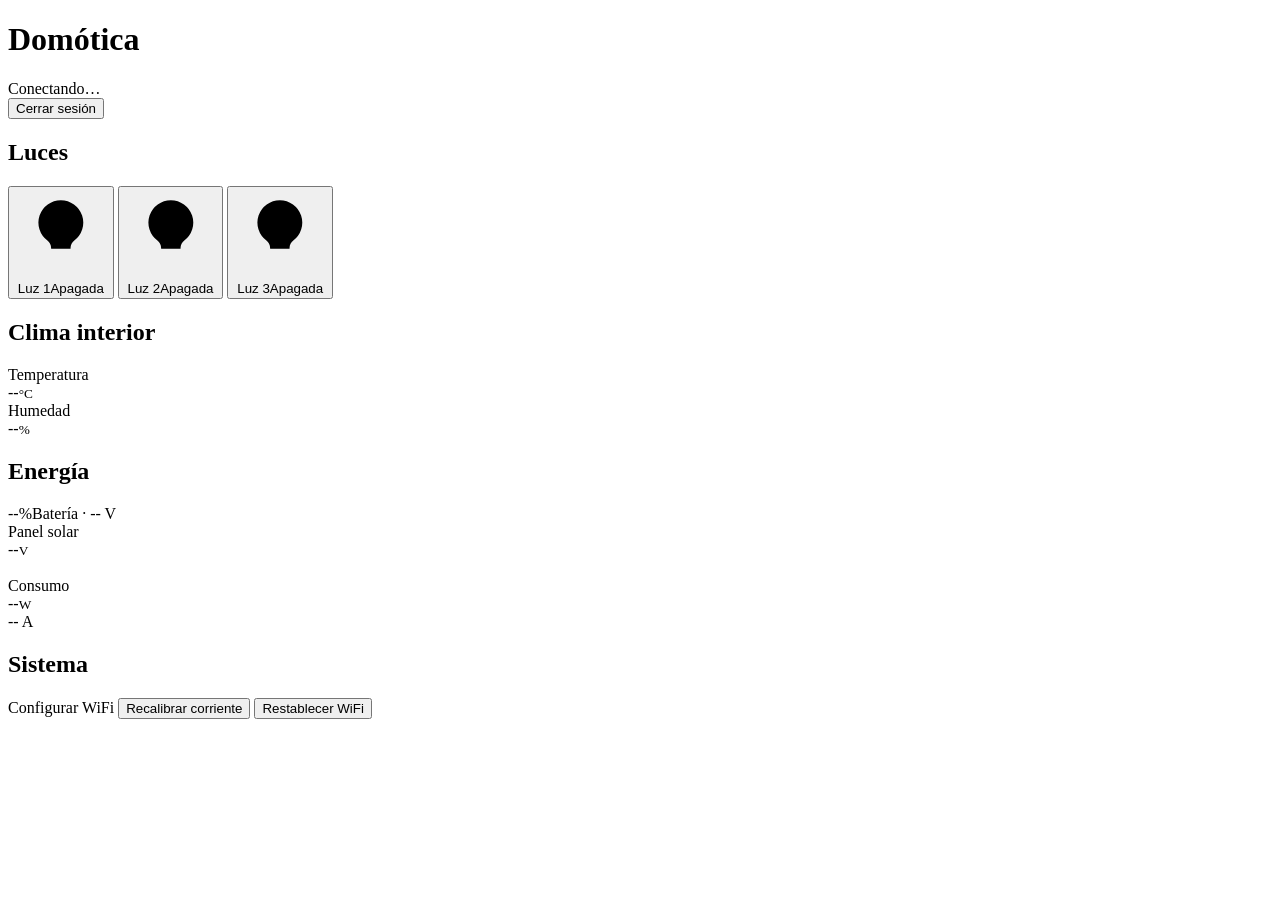
==== index.html @ d86992c8 "Add files via upload" ====
<!DOCTYPE html>
<html lang="es">
<head>
<meta charset="UTF-8">
<meta name="viewport" content="width=device-width, initial-scale=1">
<meta name="robots" content="noindex">
<title>Domótica</title>
<link rel="stylesheet" href="/static/app.css">
</head>
<body>
<div class="app">
  <header class="topbar">
    <div class="brand">
      <h1>Domótica</h1>
      <div class="conn"><span class="dot off" id="dot"></span><span id="connText">Conectando…</span></div>
    </div>
    <button class="btn-ghost" id="logout" type="button">Cerrar sesión</button>
  </header>

  <div class="banner" id="banner" role="status"></div>

  <div class="layout">
    <div class="col-main">
      <section class="card" aria-labelledby="hLuces">
        <h2 id="hLuces">Luces</h2>
        <div class="lights">
          <button class="light" id="luz1" type="button" role="switch" aria-checked="false" data-n="1">
            <svg viewBox="0 0 24 24" aria-hidden="true"><path d="M9 18h6M10 21h4M12 3a6 6 0 0 0-3.6 10.8c.6.5 1 1.2 1 2V16h5.2v-.2c0-.8.4-1.5 1-2A6 6 0 0 0 12 3z"/></svg>
            <span class="name">Luz 1</span><span class="state">Apagada</span>
          </button>
          <button class="light" id="luz2" type="button" role="switch" aria-checked="false" data-n="2">
            <svg viewBox="0 0 24 24" aria-hidden="true"><path d="M9 18h6M10 21h4M12 3a6 6 0 0 0-3.6 10.8c.6.5 1 1.2 1 2V16h5.2v-.2c0-.8.4-1.5 1-2A6 6 0 0 0 12 3z"/></svg>
            <span class="name">Luz 2</span><span class="state">Apagada</span>
          </button>
          <button class="light" id="luz3" type="button" role="switch" aria-checked="false" data-n="3">
            <svg viewBox="0 0 24 24" aria-hidden="true"><path d="M9 18h6M10 21h4M12 3a6 6 0 0 0-3.6 10.8c.6.5 1 1.2 1 2V16h5.2v-.2c0-.8.4-1.5 1-2A6 6 0 0 0 12 3z"/></svg>
            <span class="name">Luz 3</span><span class="state">Apagada</span>
          </button>
        </div>
      </section>

      <section class="card" aria-labelledby="hClima">
        <h2 id="hClima">Clima interior</h2>
        <div class="grid2">
          <div class="metric"><div class="label">Temperatura</div><div class="val num"><span id="temp">--</span><small>°C</small></div></div>
          <div class="metric"><div class="label">Humedad</div><div class="val num"><span id="hum">--</span><small>%</small></div></div>
        </div>
        <div class="alerts" id="dhtWarn"></div>
      </section>
    </div>

    <div class="col-side">
      <section class="card" aria-labelledby="hEnergia">
        <h2 id="hEnergia">Energía</h2>
        <div class="battery">
          <div class="row"><span class="pct num"><span id="bPct">--</span>%</span><span class="volts num">Batería · <span id="bV">--</span> V</span></div>
          <div class="bar" role="progressbar" aria-label="Carga de la batería" aria-valuemin="0" aria-valuemax="100" id="bar"><i id="barFill"></i></div>
        </div>
        <div class="grid2">
          <div class="metric"><div class="label">Panel solar</div><div class="val num"><span id="pV">--</span><small>V</small></div><div class="hint" id="pEstado">&nbsp;</div></div>
          <div class="metric"><div class="label">Consumo</div><div class="val num"><span id="cW">--</span><small>W</small></div><div class="hint"><span id="cA" class="num">--</span> A</div></div>
        </div>
        <div class="alerts" id="acsWarn"></div>
      </section>

      <section class="card" aria-labelledby="hSistema">
        <h2 id="hSistema">Sistema</h2>
        <div class="actions">
          <a class="btn-ghost" id="cfgLink" href="#" target="_blank" rel="noopener" style="text-decoration:none;color:inherit">Configurar WiFi</a>
          <button class="btn-ghost" id="calib" type="button">Recalibrar corriente</button>
          <button class="btn-ghost btn-danger" id="reset" type="button">Restablecer WiFi</button>
        </div>
      </section>
    </div>
  </div>

  <div class="footer num" id="footer">&nbsp;</div>
</div>

<dialog id="dlg">
  <h3 id="dlgTitle"></h3>
  <p id="dlgText"></p>
  <div class="row">
    <button class="btn-ghost" type="button" id="dlgNo">Cancelar</button>
    <button class="btn-solid" type="button" id="dlgYes">Continuar</button>
  </div>
</dialog>
<div class="toast" id="toast" role="status"></div>
<script src="/static/app.js"></script>
</body>
</html>
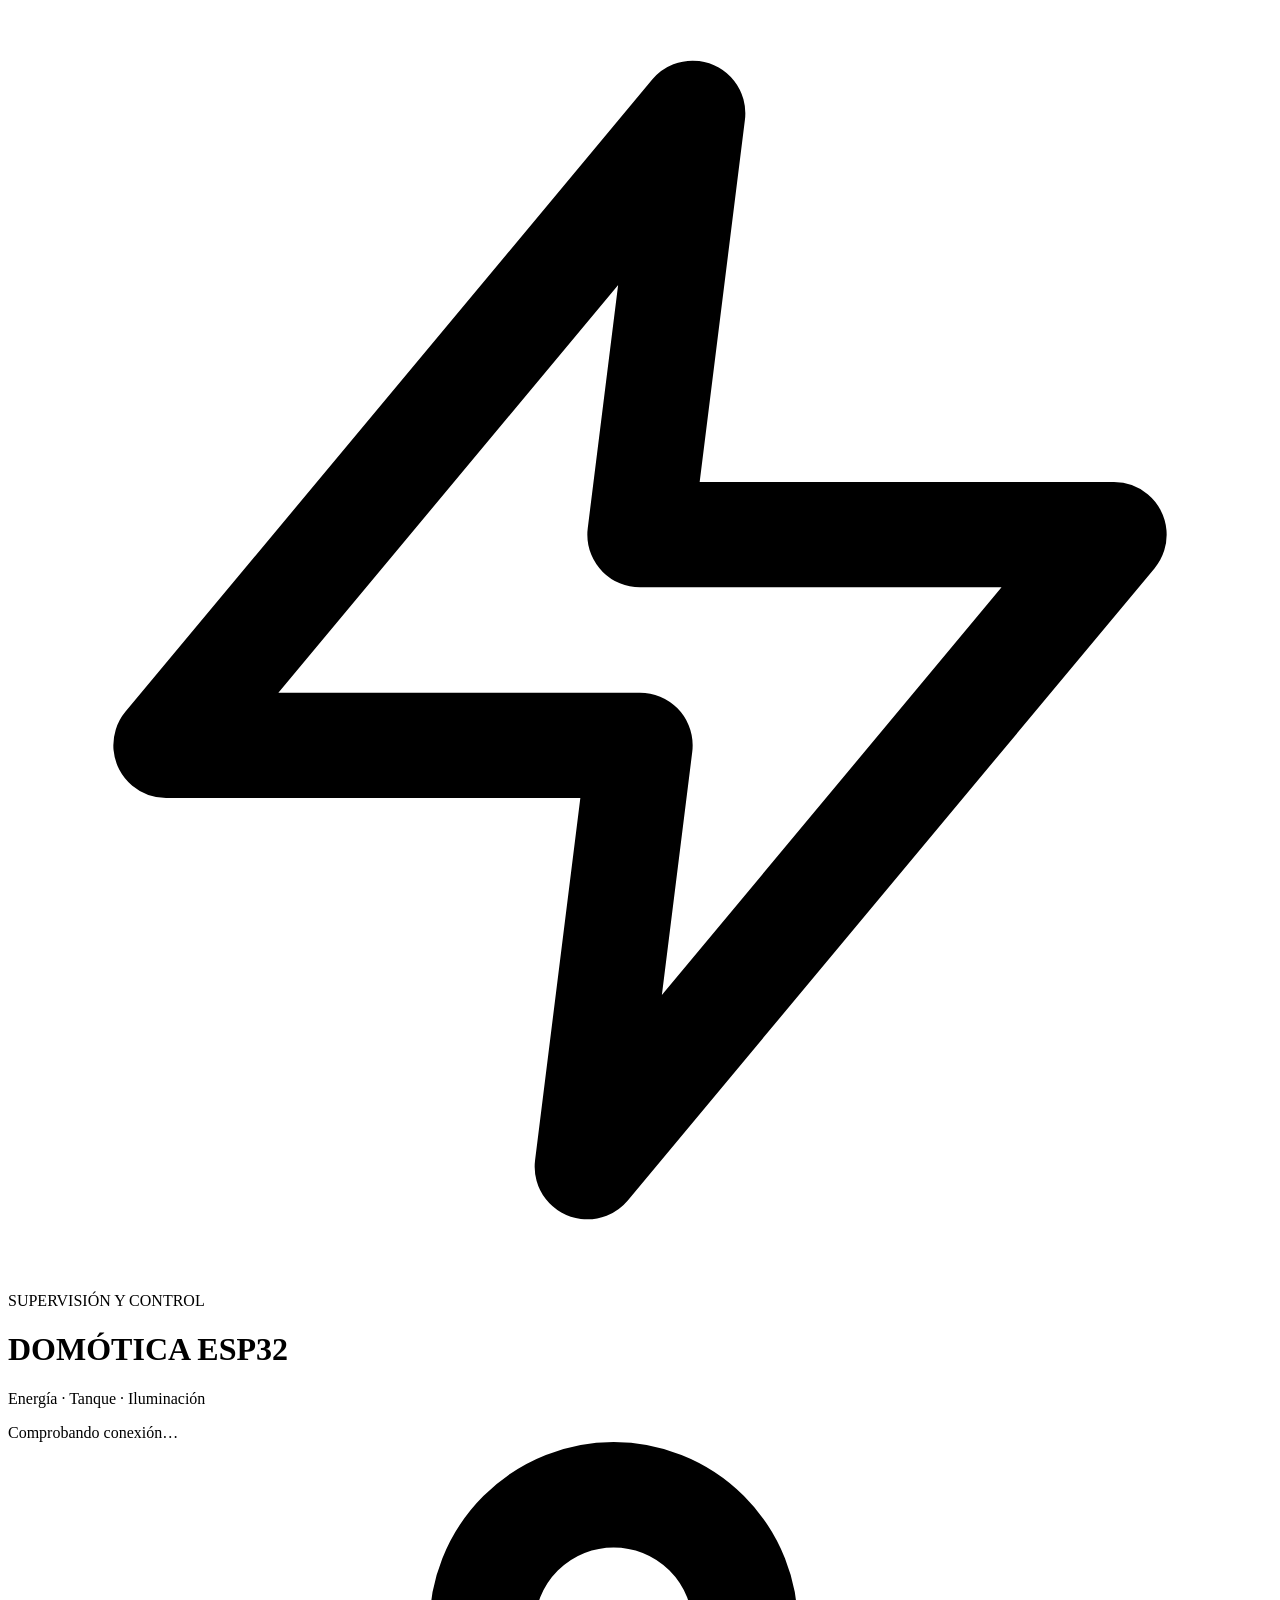
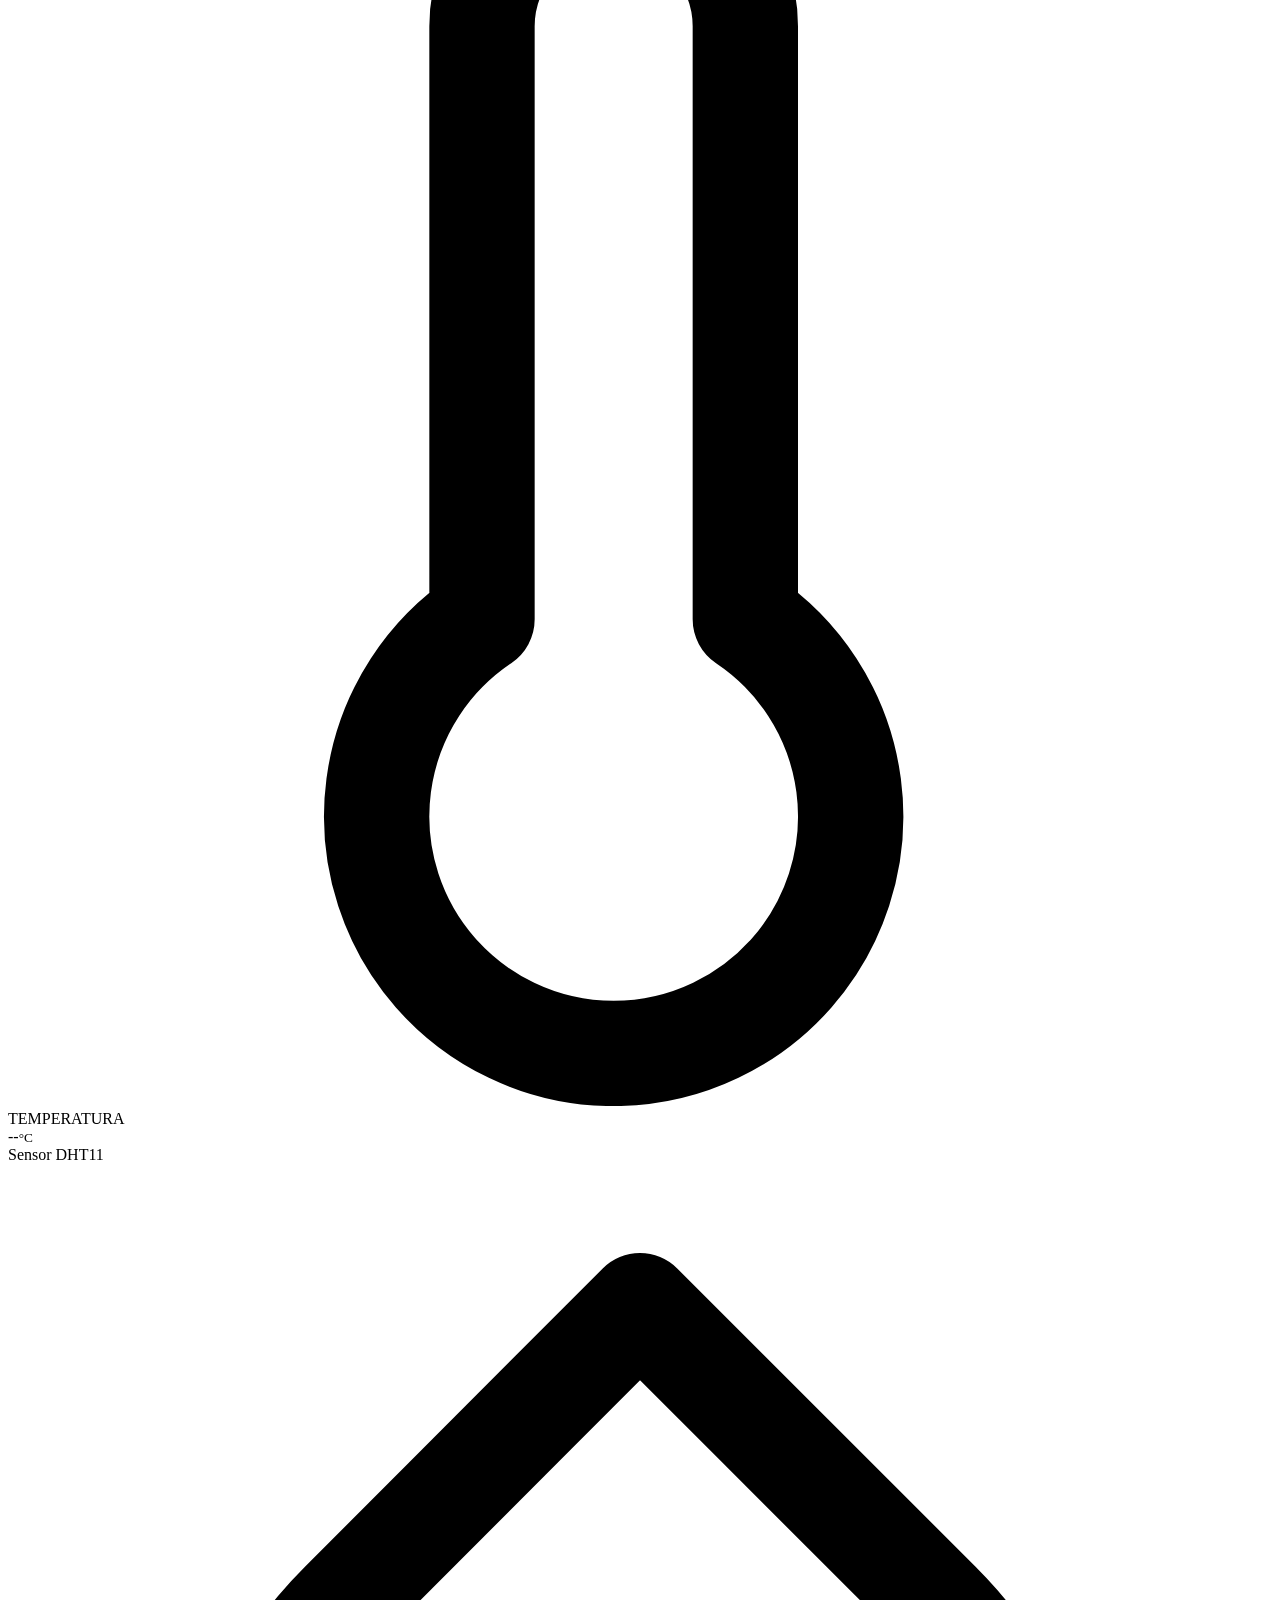
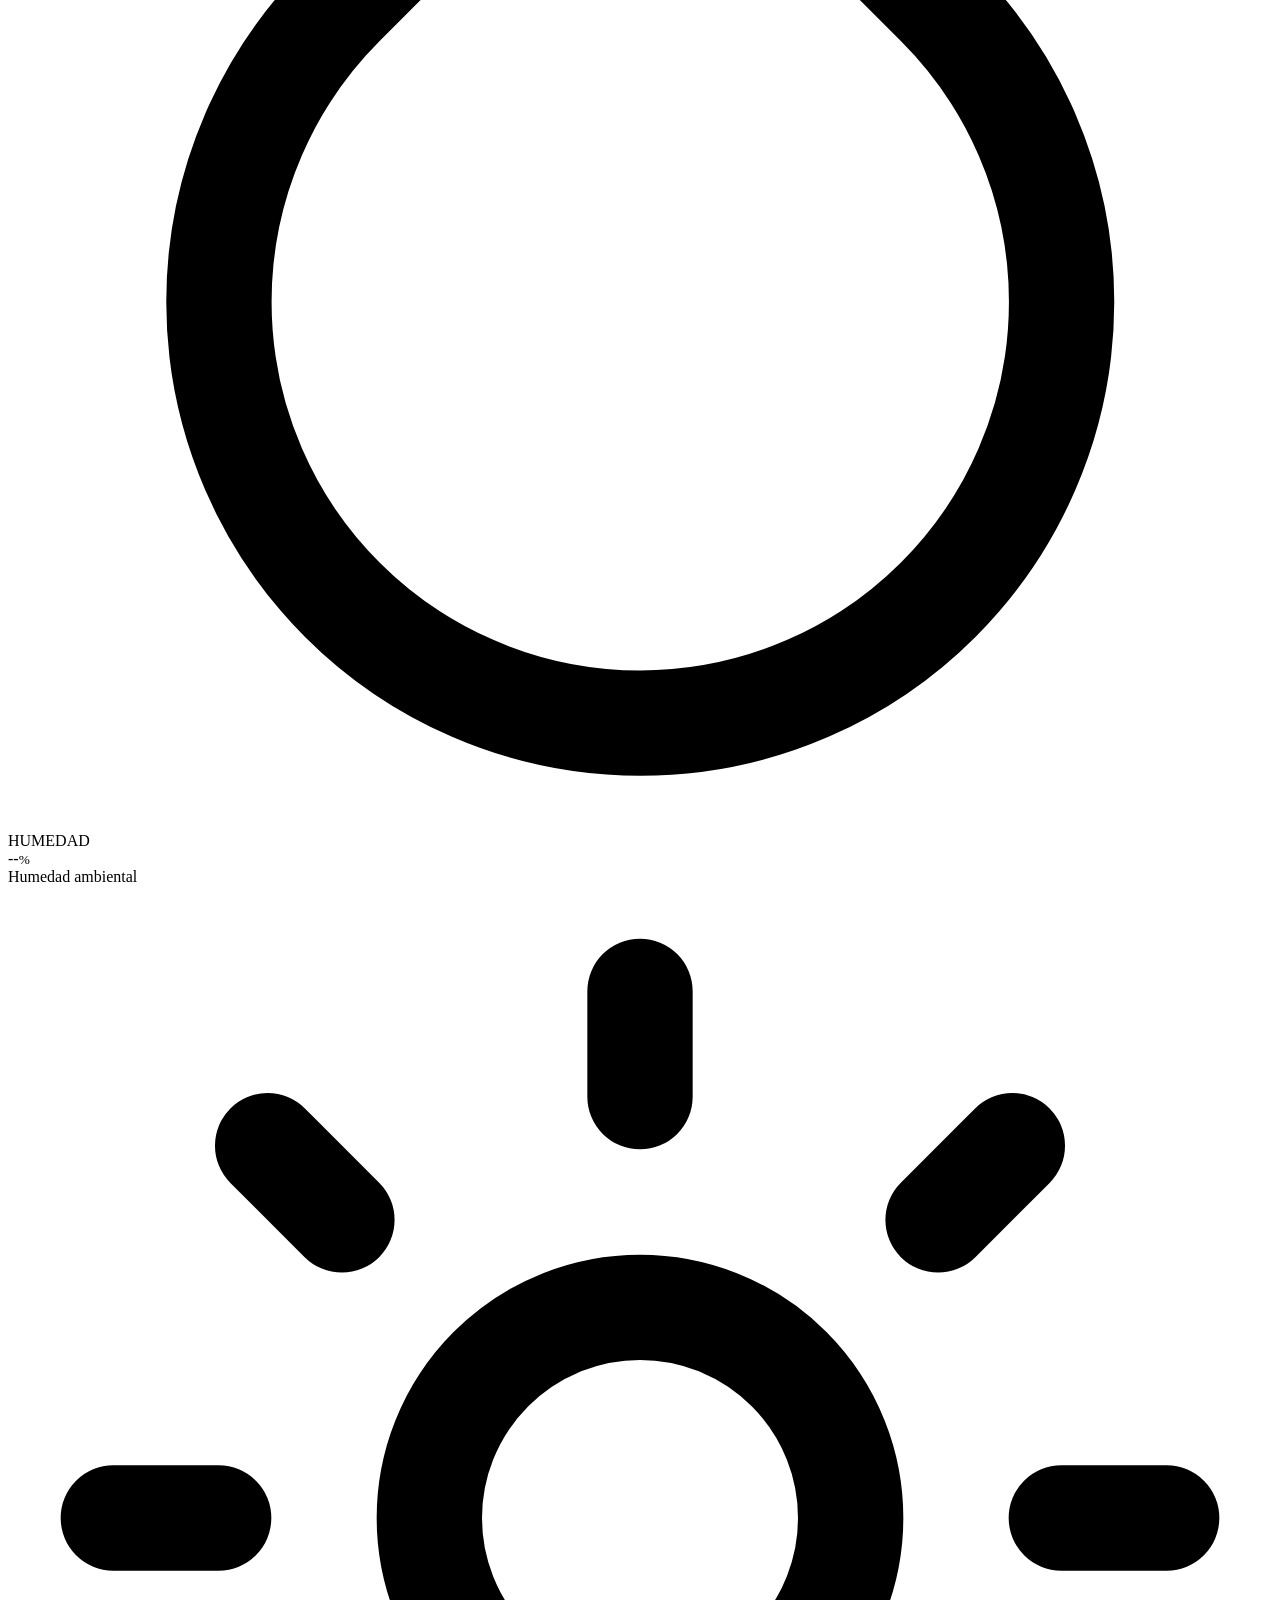
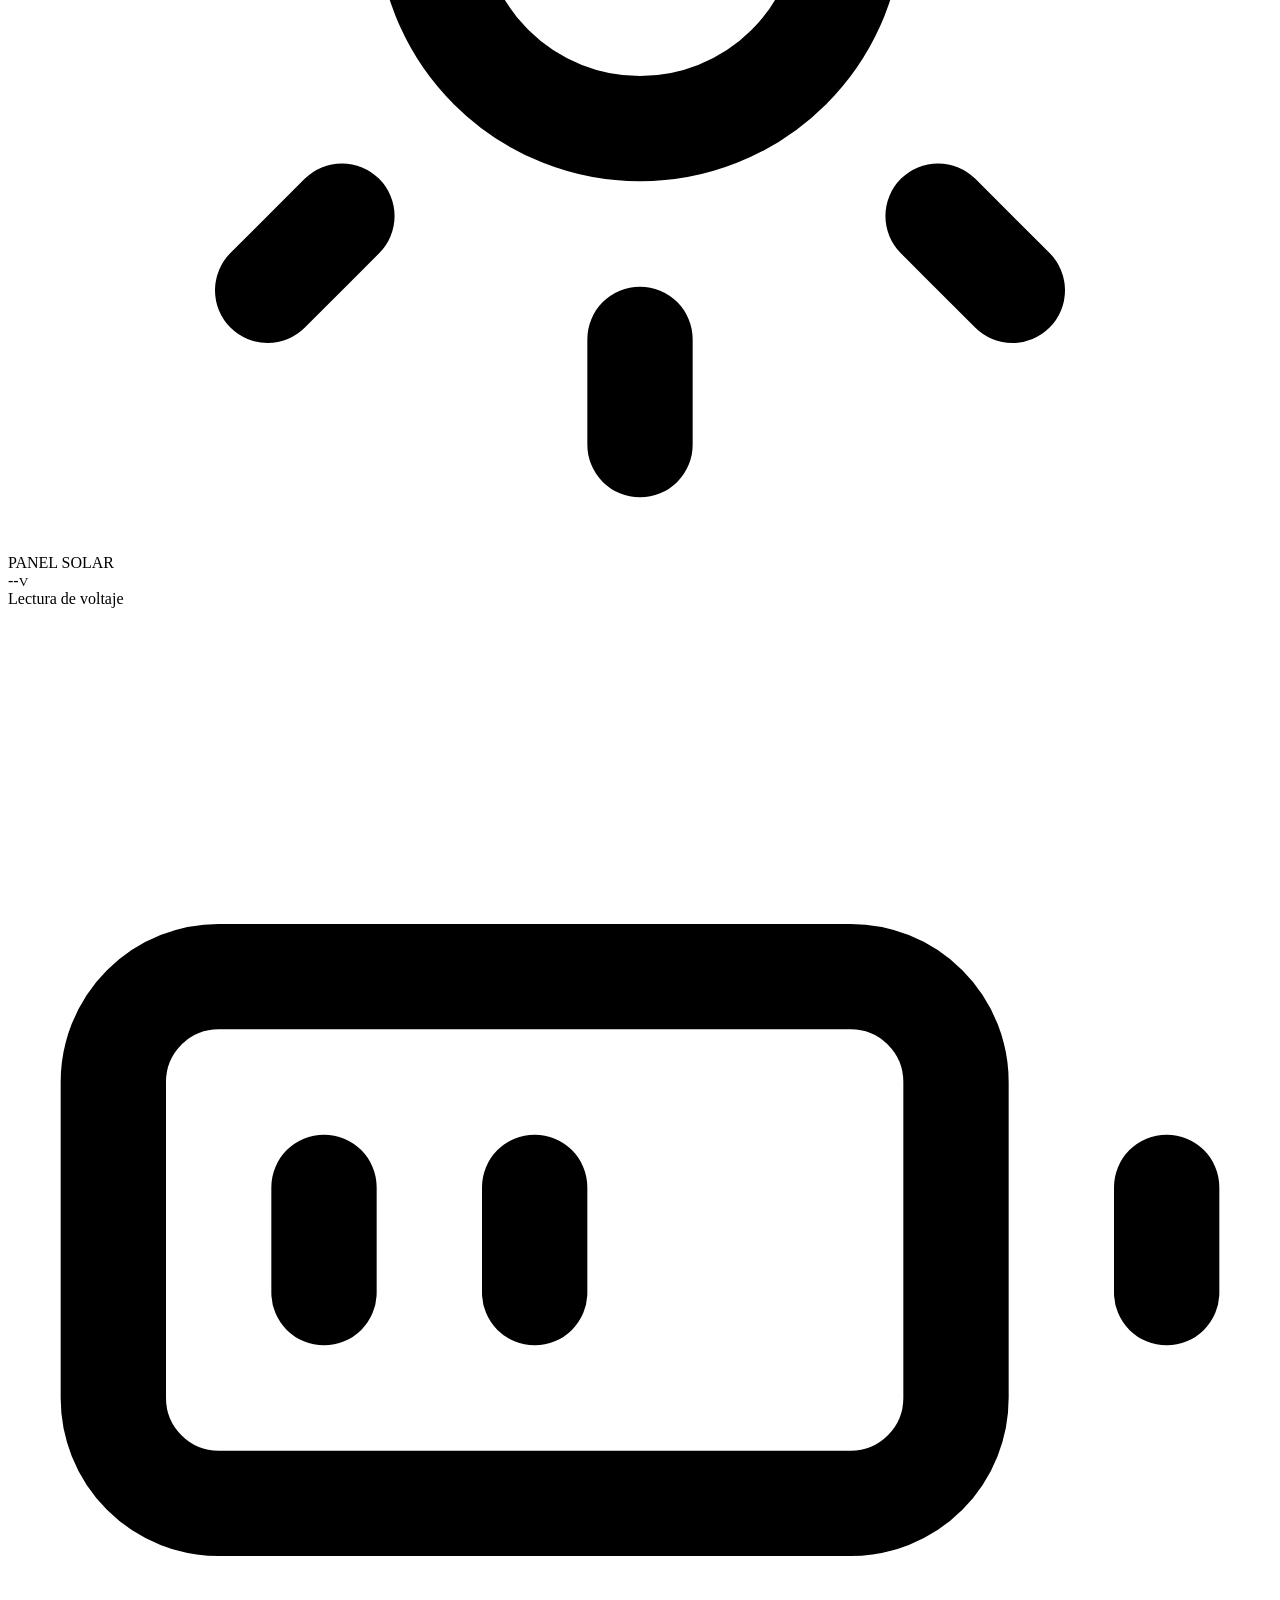
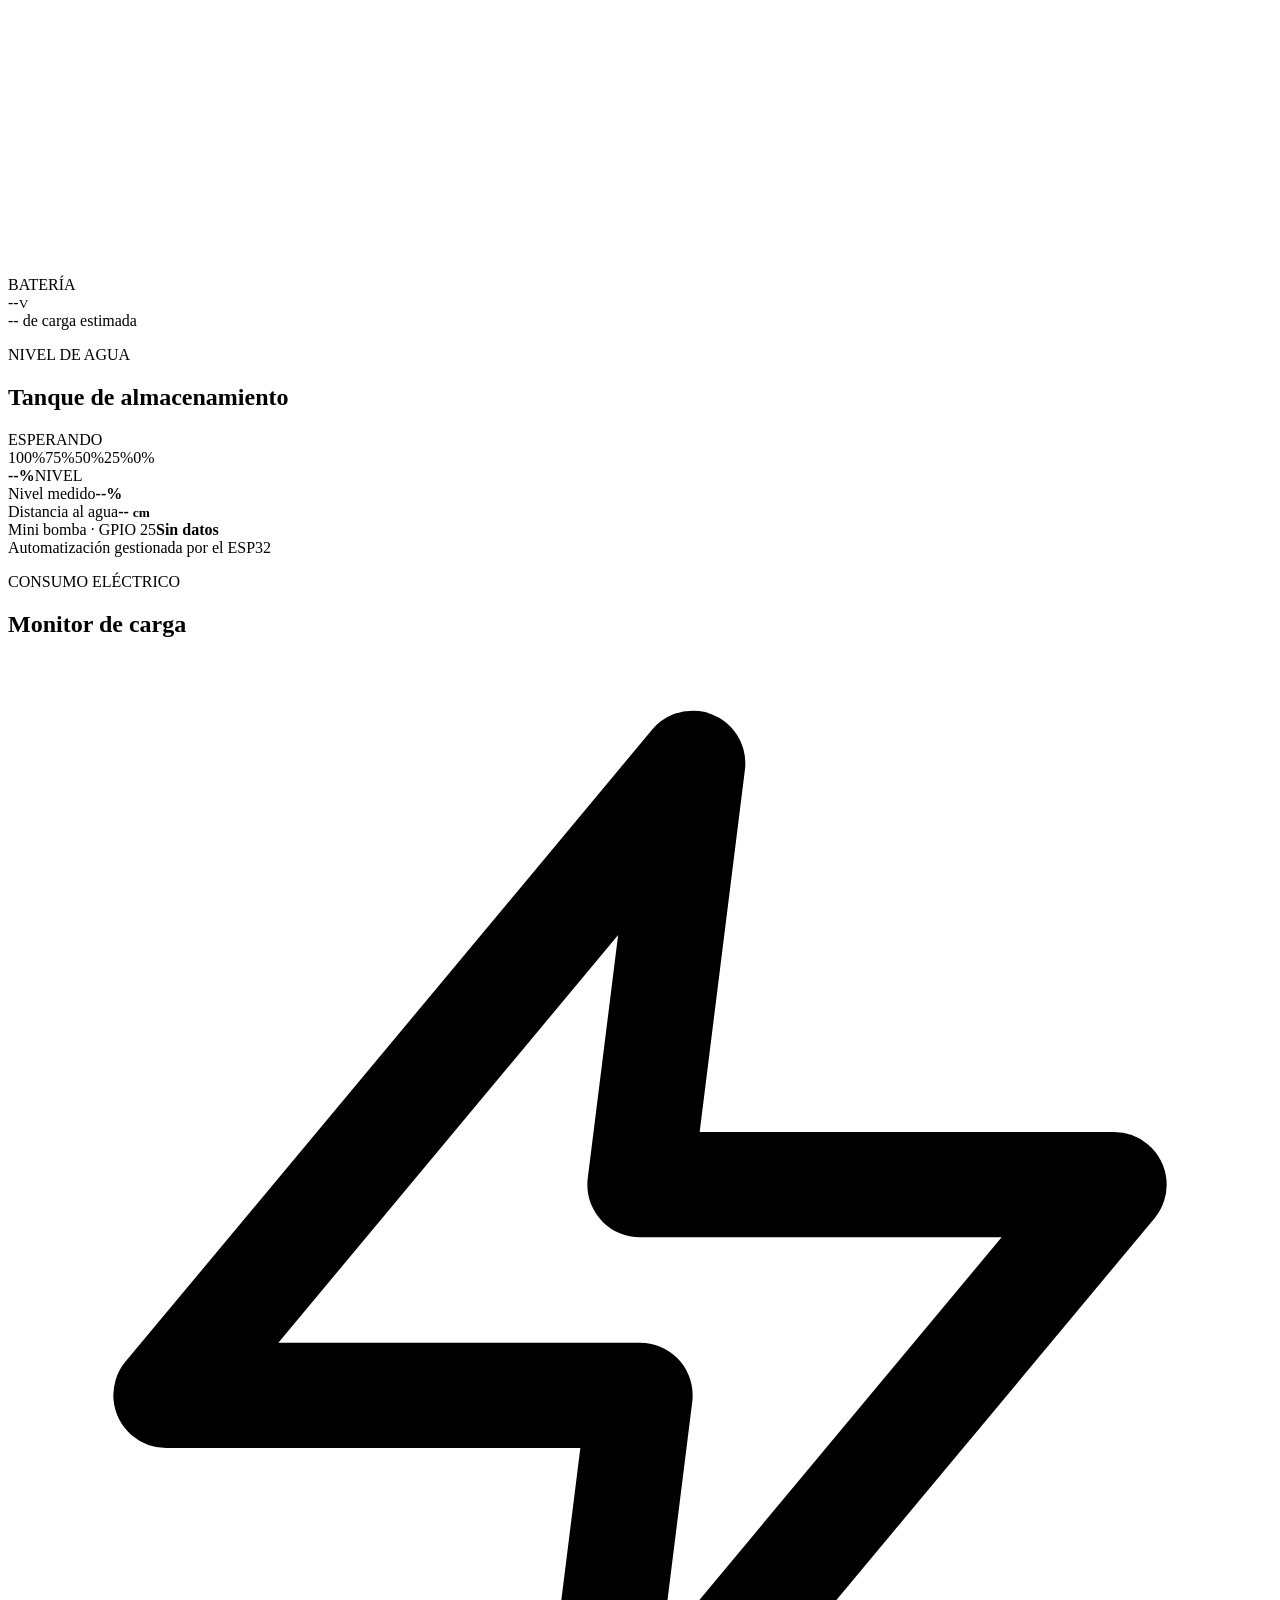
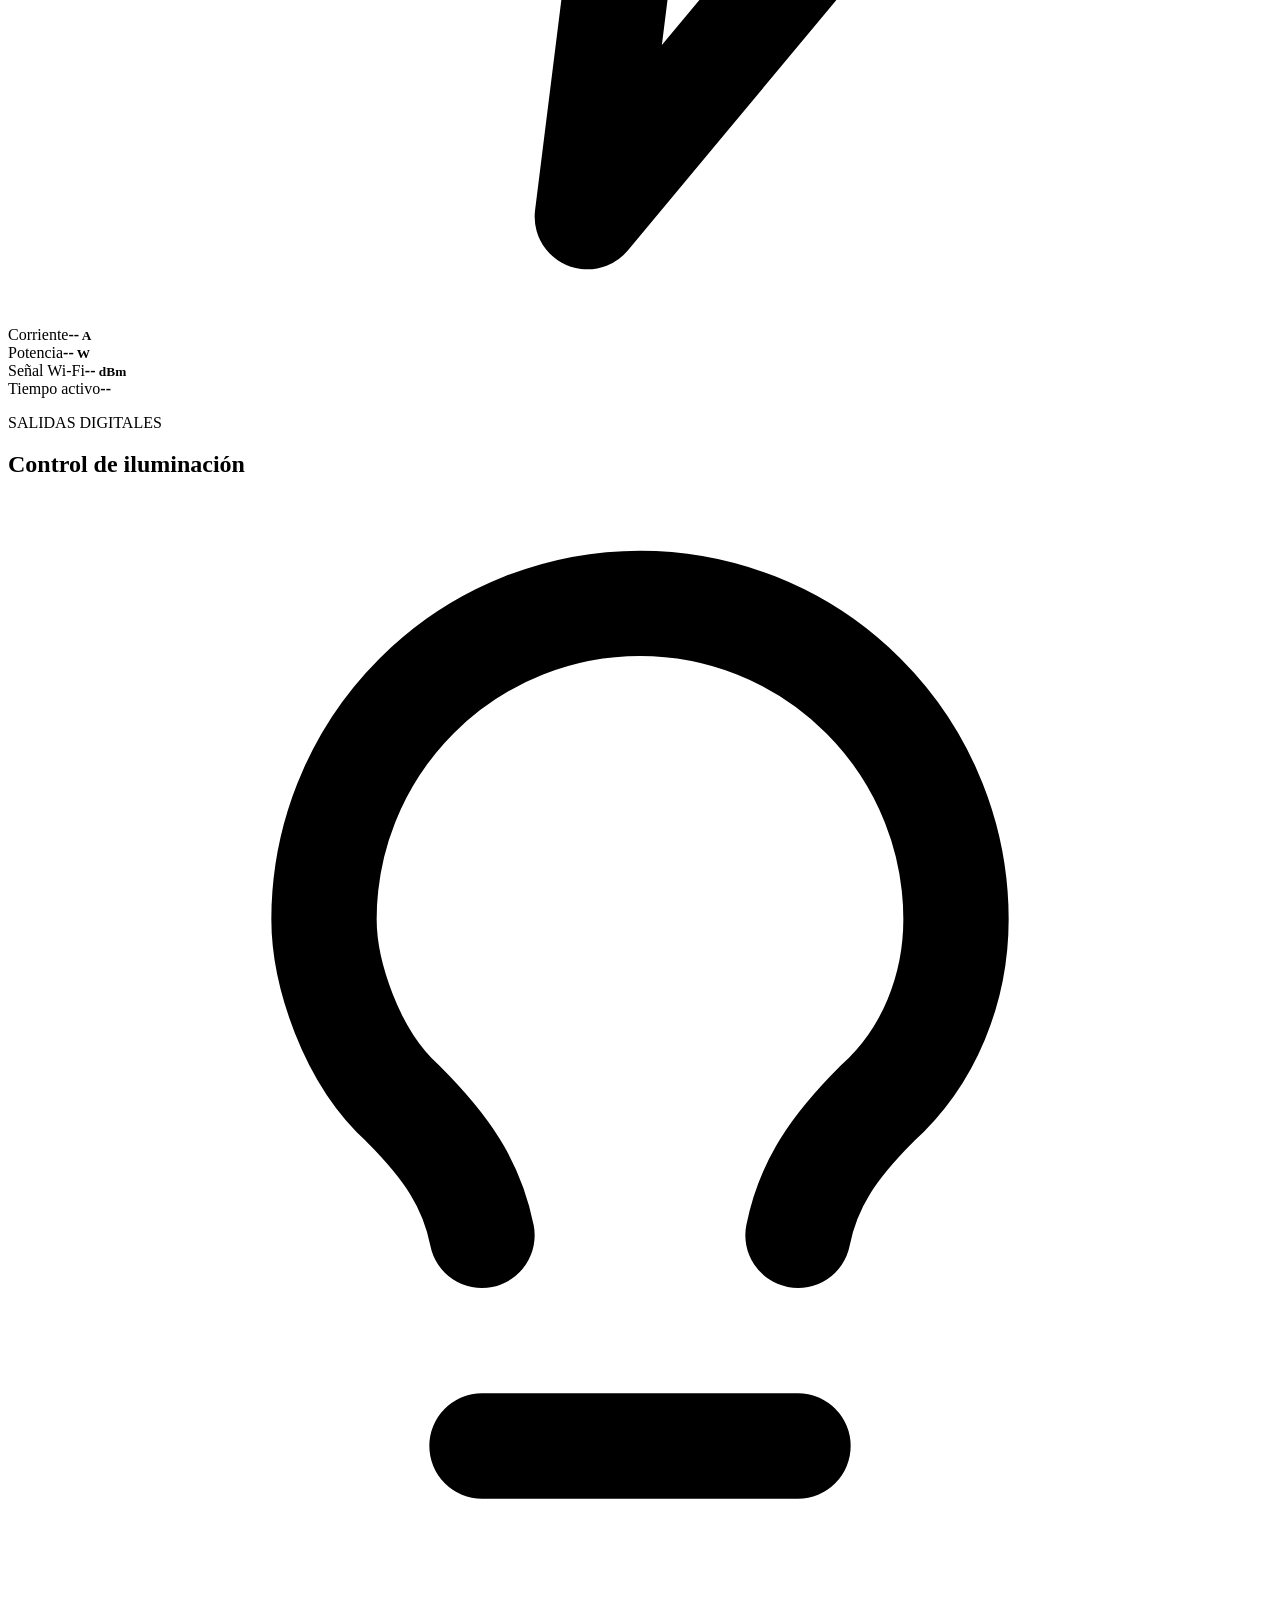
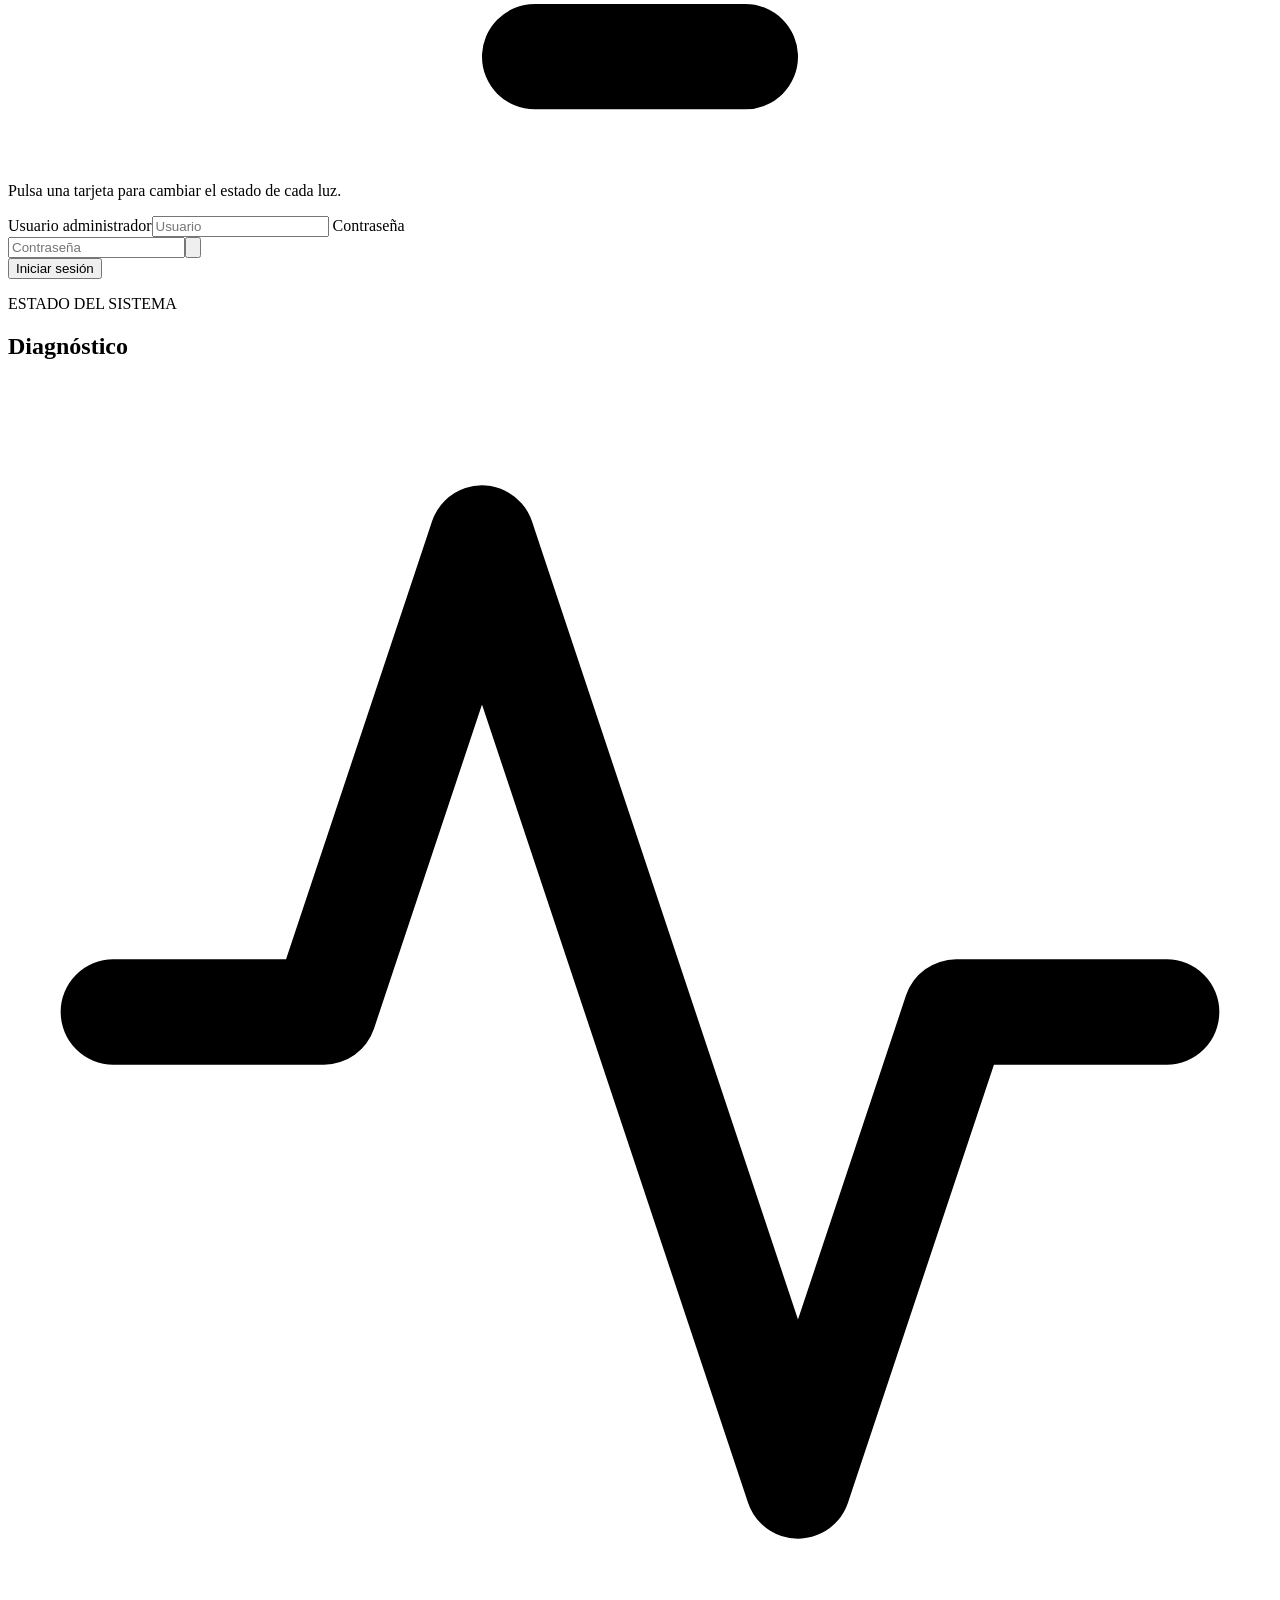
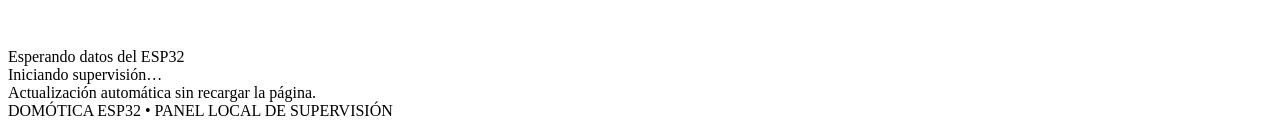
==== commit 4564c505: "Add files via upload" ====
--- a/index.html
+++ b/index.html
@@ -1,91 +1,75 @@
 <!DOCTYPE html>
 <html lang="es">
 <head>
-<meta charset="UTF-8">
-<meta name="viewport" content="width=device-width, initial-scale=1">
-<meta name="robots" content="noindex">
-<title>Domótica</title>
-<link rel="stylesheet" href="/static/app.css">
+  <meta charset="UTF-8">
+  <meta name="viewport" content="width=device-width, initial-scale=1">
+  <meta name="theme-color" content="#080d18">
+  <title>Domótica ESP32 · Panel de control</title>
+  <link rel="icon" href="data:image/svg+xml,%3Csvg xmlns='http://www.w3.org/2000/svg' viewBox='0 0 24 24' fill='%2338bdf8'%3E%3Cpath d='M13 2 3 14h9l-1 8 10-12h-9z'/%3E%3C/svg%3E">
+  <link rel="stylesheet" href="/css/styles.css">
+  <script src="/js/app.js" defer></script>
 </head>
 <body>
-<div class="app">
   <header class="topbar">
-    <div class="brand">
-      <h1>Domótica</h1>
-      <div class="conn"><span class="dot off" id="dot"></span><span id="connText">Conectando…</span></div>
-    </div>
-    <button class="btn-ghost" id="logout" type="button">Cerrar sesión</button>
+    <div class="brand-mark"><svg class="icon" viewBox="0 0 24 24" fill="none" stroke="currentColor" stroke-width="2" stroke-linecap="round" stroke-linejoin="round" aria-hidden="true" focusable="false"><path d="M13 2 3 14h9l-1 8 10-12h-9z"/></svg></div>
+    <div class="brand-text"><p class="eyebrow">SUPERVISIÓN Y CONTROL</p><h1>DOMÓTICA <span>ESP32</span></h1><p class="subtitle">Energía · Tanque · Iluminación</p></div>
+    <div class="top-status"><span class="status-dot" id="statusDot"></span><span id="connection" class="status offline">Comprobando conexión…</span></div>
   </header>
+  <main>
+    <section class="metrics-grid">
+      <article class="metric-card"><div class="metric-top"><span class="metric-icon temp-icon"><svg class="icon" viewBox="0 0 24 24" fill="none" stroke="currentColor" stroke-width="2" stroke-linecap="round" stroke-linejoin="round" aria-hidden="true" focusable="false"><path d="M14 14.76V3.5a2.5 2.5 0 0 0-5 0v11.26a4.5 4.5 0 1 0 5 0z"/></svg></span><span class="metric-label">TEMPERATURA</span></div><div class="metric-value"><span id="temperature">--</span><small>°C</small></div><div class="metric-foot">Sensor DHT11</div></article>
+      <article class="metric-card"><div class="metric-top"><span class="metric-icon hum-icon"><svg class="icon" viewBox="0 0 24 24" fill="none" stroke="currentColor" stroke-width="2" stroke-linecap="round" stroke-linejoin="round" aria-hidden="true" focusable="false"><path d="M12 2.69l5.66 5.66a8 8 0 1 1-11.31 0z"/></svg></span><span class="metric-label">HUMEDAD</span></div><div class="metric-value"><span id="humidity">--</span><small>%</small></div><div class="metric-foot">Humedad ambiental</div></article>
+      <article class="metric-card"><div class="metric-top"><span class="metric-icon solar-icon"><svg class="icon" viewBox="0 0 24 24" fill="none" stroke="currentColor" stroke-width="2" stroke-linecap="round" stroke-linejoin="round" aria-hidden="true" focusable="false"><circle cx="12" cy="12" r="4"/><path d="M12 2v2M12 20v2M4.93 4.93l1.41 1.41M17.66 17.66l1.41 1.41M2 12h2M20 12h2M6.34 17.66l-1.41 1.41M19.07 4.93l-1.41 1.41"/></svg></span><span class="metric-label">PANEL SOLAR</span></div><div class="metric-value"><span id="solar">--</span><small>V</small></div><div class="metric-foot" id="solarState">Lectura de voltaje</div></article>
+      <article class="metric-card"><div class="metric-top"><span class="metric-icon battery-icon"><svg class="icon" viewBox="0 0 24 24" fill="none" stroke="currentColor" stroke-width="2" stroke-linecap="round" stroke-linejoin="round" aria-hidden="true" focusable="false"><rect x="2" y="7" width="16" height="10" rx="2"/><path d="M22 11v2M6 11v2M10 11v2"/></svg></span><span class="metric-label">BATERÍA</span></div><div class="metric-value"><span id="battery">--</span><small>V</small></div><div class="metric-foot"><span id="batteryPercent">--</span> de carga estimada</div></article>
+    </section>
 
-  <div class="banner" id="banner" role="status"></div>
+    <section class="main-grid">
+      <div class="left-column">
+        <article class="panel tank-panel">
+          <div class="panel-heading"><div><p class="eyebrow">NIVEL DE AGUA</p><h2>Tanque de almacenamiento</h2></div><span id="tankBadge" class="mini-badge">ESPERANDO</span></div>
+          <div class="tank-layout">
+            <div class="tank-scale"><span>100%</span><span>75%</span><span>50%</span><span>25%</span><span>0%</span></div>
+            <div class="tank-shell"><div class="tank-water" id="water"></div><div class="tank-gloss"></div><div class="tank-center"><strong id="tankPercent">--%</strong><span>NIVEL</span></div></div>
+            <div class="tank-data">
+              <div class="data-line"><span>Nivel medido</span><strong id="level">--%</strong></div>
+              <div class="data-line"><span>Distancia al agua</span><strong><span id="distance">--</span> <small>cm</small></strong></div>
+              <div class="data-line"><span>Mini bomba · GPIO 25</span><strong id="pumpState" class="state-text">Sin datos</strong></div>
+              <div class="pump-note"><span class="pulse-dot"></span><span id="pumpMode">Automatización gestionada por el ESP32</span></div>
+            </div>
+          </div>
+        </article>
+        <article class="panel power-panel">
+          <div class="panel-heading"><div><p class="eyebrow">CONSUMO ELÉCTRICO</p><h2>Monitor de carga</h2></div><span class="panel-symbol"><svg class="icon" viewBox="0 0 24 24" fill="none" stroke="currentColor" stroke-width="2" stroke-linecap="round" stroke-linejoin="round" aria-hidden="true" focusable="false"><path d="M13 2 3 14h9l-1 8 10-12h-9z"/></svg></span></div>
+          <div class="power-grid"><div class="power-cell"><span>Corriente</span><strong><span id="current">--</span><small> A</small></strong></div><div class="power-cell"><span>Potencia</span><strong><span id="power">--</span><small> W</small></strong></div><div class="power-cell"><span>Señal Wi-Fi</span><strong><span id="rssi">--</span><small> dBm</small></strong></div><div class="power-cell"><span>Tiempo activo</span><strong><span id="uptime">--</span></strong></div></div>
+        </article>
+      </div>
 
-  <div class="layout">
-    <div class="col-main">
-      <section class="card" aria-labelledby="hLuces">
-        <h2 id="hLuces">Luces</h2>
-        <div class="lights">
-          <button class="light" id="luz1" type="button" role="switch" aria-checked="false" data-n="1">
-            <svg viewBox="0 0 24 24" aria-hidden="true"><path d="M9 18h6M10 21h4M12 3a6 6 0 0 0-3.6 10.8c.6.5 1 1.2 1 2V16h5.2v-.2c0-.8.4-1.5 1-2A6 6 0 0 0 12 3z"/></svg>
-            <span class="name">Luz 1</span><span class="state">Apagada</span>
-          </button>
-          <button class="light" id="luz2" type="button" role="switch" aria-checked="false" data-n="2">
-            <svg viewBox="0 0 24 24" aria-hidden="true"><path d="M9 18h6M10 21h4M12 3a6 6 0 0 0-3.6 10.8c.6.5 1 1.2 1 2V16h5.2v-.2c0-.8.4-1.5 1-2A6 6 0 0 0 12 3z"/></svg>
-            <span class="name">Luz 2</span><span class="state">Apagada</span>
-          </button>
-          <button class="light" id="luz3" type="button" role="switch" aria-checked="false" data-n="3">
-            <svg viewBox="0 0 24 24" aria-hidden="true"><path d="M9 18h6M10 21h4M12 3a6 6 0 0 0-3.6 10.8c.6.5 1 1.2 1 2V16h5.2v-.2c0-.8.4-1.5 1-2A6 6 0 0 0 12 3z"/></svg>
-            <span class="name">Luz 3</span><span class="state">Apagada</span>
-          </button>
-        </div>
-      </section>
-
-      <section class="card" aria-labelledby="hClima">
-        <h2 id="hClima">Clima interior</h2>
-        <div class="grid2">
-          <div class="metric"><div class="label">Temperatura</div><div class="val num"><span id="temp">--</span><small>°C</small></div></div>
-          <div class="metric"><div class="label">Humedad</div><div class="val num"><span id="hum">--</span><small>%</small></div></div>
-        </div>
-        <div class="alerts" id="dhtWarn"></div>
-      </section>
-    </div>
-
-    <div class="col-side">
-      <section class="card" aria-labelledby="hEnergia">
-        <h2 id="hEnergia">Energía</h2>
-        <div class="battery">
-          <div class="row"><span class="pct num"><span id="bPct">--</span>%</span><span class="volts num">Batería · <span id="bV">--</span> V</span></div>
-          <div class="bar" role="progressbar" aria-label="Carga de la batería" aria-valuemin="0" aria-valuemax="100" id="bar"><i id="barFill"></i></div>
-        </div>
-        <div class="grid2">
-          <div class="metric"><div class="label">Panel solar</div><div class="val num"><span id="pV">--</span><small>V</small></div><div class="hint" id="pEstado">&nbsp;</div></div>
-          <div class="metric"><div class="label">Consumo</div><div class="val num"><span id="cW">--</span><small>W</small></div><div class="hint"><span id="cA" class="num">--</span> A</div></div>
-        </div>
-        <div class="alerts" id="acsWarn"></div>
-      </section>
-
-      <section class="card" aria-labelledby="hSistema">
-        <h2 id="hSistema">Sistema</h2>
-        <div class="actions">
-          <a class="btn-ghost" id="cfgLink" href="#" target="_blank" rel="noopener" style="text-decoration:none;color:inherit">Configurar WiFi</a>
-          <button class="btn-ghost" id="calib" type="button">Recalibrar corriente</button>
-          <button class="btn-ghost btn-danger" id="reset" type="button">Restablecer WiFi</button>
-        </div>
-      </section>
-    </div>
-  </div>
-
-  <div class="footer num" id="footer">&nbsp;</div>
-</div>
-
-<dialog id="dlg">
-  <h3 id="dlgTitle"></h3>
-  <p id="dlgText"></p>
-  <div class="row">
-    <button class="btn-ghost" type="button" id="dlgNo">Cancelar</button>
-    <button class="btn-solid" type="button" id="dlgYes">Continuar</button>
-  </div>
-</dialog>
-<div class="toast" id="toast" role="status"></div>
-<script src="/static/app.js"></script>
+      <div class="right-column">
+        <article class="panel lighting-panel">
+          <div class="panel-heading"><div><p class="eyebrow">SALIDAS DIGITALES</p><h2>Control de iluminación</h2></div><span class="panel-symbol bulb-symbol"><svg class="icon" viewBox="0 0 24 24" fill="none" stroke="currentColor" stroke-width="2" stroke-linecap="round" stroke-linejoin="round" aria-hidden="true" focusable="false"><path d="M15 14c.2-1 .7-1.7 1.5-2.5 1-.9 1.5-2.2 1.5-3.5a6 6 0 0 0-12 0c0 1 .5 2.6 1.5 3.5.8.8 1.3 1.5 1.5 2.5"/><path d="M9 18h6M10 22h4"/></svg></span></div>
+          <p class="panel-description">Pulsa una tarjeta para cambiar el estado de cada luz.</p>
+          <div id="loginFormWrap" class="login-wrap">
+            <form id="loginForm">
+              <label for="usuario">Usuario administrador</label><input id="usuario" name="usuario" type="text" autocomplete="username" placeholder="Usuario" required>
+              <label for="clave">Contraseña</label><div class="pass-field"><input id="clave" name="clave" type="password" autocomplete="current-password" placeholder="Contraseña" required><button type="button" class="pass-toggle" id="togglePassword" aria-label="Mostrar contraseña" aria-controls="clave" aria-pressed="false" title="Mostrar contraseña"><svg class="icon eye" viewBox="0 0 24 24" fill="none" stroke="currentColor" stroke-width="2" stroke-linecap="round" stroke-linejoin="round" aria-hidden="true" focusable="false"><path d="M2 12s3.5-7 10-7 10 7 10 7-3.5 7-10 7S2 12 2 12z"/><circle cx="12" cy="12" r="3"/></svg><svg class="icon eye-off" viewBox="0 0 24 24" fill="none" stroke="currentColor" stroke-width="2" stroke-linecap="round" stroke-linejoin="round" aria-hidden="true" focusable="false"><path d="M17.94 17.94A10.07 10.07 0 0 1 12 19c-6.5 0-10-7-10-7a18.5 18.5 0 0 1 5.06-5.94M9.9 4.24A9.12 9.12 0 0 1 12 4c6.5 0 10 7 10 7a18.5 18.5 0 0 1-2.16 3.19M14.12 14.12a3 3 0 1 1-4.24-4.24M1 1l22 22"/></svg></button></div>
+              <button type="submit" class="primary-btn" id="loginButton">Iniciar sesión</button>
+              <p id="loginMessage" class="message" role="status"></p>
+            </form>
+          </div>
+          <div id="lightControls" hidden>
+            <div class="lights-grid">
+              <button type="button" class="light-tile" data-light="1" aria-pressed="false"><span class="bulb"><svg class="icon" viewBox="0 0 24 24" fill="none" stroke="currentColor" stroke-width="2" stroke-linecap="round" stroke-linejoin="round" aria-hidden="true" focusable="false"><path d="M15 14c.2-1 .7-1.7 1.5-2.5 1-.9 1.5-2.2 1.5-3.5a6 6 0 0 0-12 0c0 1 .5 2.6 1.5 3.5.8.8 1.3 1.5 1.5 2.5"/><path d="M9 18h6M10 22h4"/></svg></span><span class="light-name">LUZ 1</span><span class="light-state" id="luz1">Sin datos</span><span class="light-action">PULSAR PARA CAMBIAR</span></button>
+              <button type="button" class="light-tile" data-light="2" aria-pressed="false"><span class="bulb"><svg class="icon" viewBox="0 0 24 24" fill="none" stroke="currentColor" stroke-width="2" stroke-linecap="round" stroke-linejoin="round" aria-hidden="true" focusable="false"><path d="M15 14c.2-1 .7-1.7 1.5-2.5 1-.9 1.5-2.2 1.5-3.5a6 6 0 0 0-12 0c0 1 .5 2.6 1.5 3.5.8.8 1.3 1.5 1.5 2.5"/><path d="M9 18h6M10 22h4"/></svg></span><span class="light-name">LUZ 2</span><span class="light-state" id="luz2">Sin datos</span><span class="light-action">PULSAR PARA CAMBIAR</span></button>
+              <button type="button" class="light-tile" data-light="3" aria-pressed="false"><span class="bulb"><svg class="icon" viewBox="0 0 24 24" fill="none" stroke="currentColor" stroke-width="2" stroke-linecap="round" stroke-linejoin="round" aria-hidden="true" focusable="false"><path d="M15 14c.2-1 .7-1.7 1.5-2.5 1-.9 1.5-2.2 1.5-3.5a6 6 0 0 0-12 0c0 1 .5 2.6 1.5 3.5.8.8 1.3 1.5 1.5 2.5"/><path d="M9 18h6M10 22h4"/></svg></span><span class="light-name">LUZ 3</span><span class="light-state" id="luz3">Sin datos</span><span class="light-action">PULSAR PARA CAMBIAR</span></button>
+            </div>
+            <p id="lightMessage" class="message" role="status"></p>
+            <button type="button" id="logoutButton" class="secondary-btn">Cerrar sesión</button>
+          </div>
+        </article>
+        <article class="panel connection-panel"><div class="panel-heading"><div><p class="eyebrow">ESTADO DEL SISTEMA</p><h2>Diagnóstico</h2></div><span class="panel-symbol"><svg class="icon" viewBox="0 0 24 24" fill="none" stroke="currentColor" stroke-width="2" stroke-linecap="round" stroke-linejoin="round" aria-hidden="true" focusable="false"><path d="M22 12h-4l-3 9L9 3l-3 9H2"/></svg></span></div><div class="diagnostic-row"><span class="diag-led" id="diagLed"></span><span id="diagText">Esperando datos del ESP32</span></div><div class="diagnostic-foot" id="updated">Iniciando supervisión…</div><div class="diagnostic-foot">Actualización automática sin recargar la página.</div></article>
+      </div>
+    </section>
+    <footer>DOMÓTICA ESP32 <span>•</span> PANEL LOCAL DE SUPERVISIÓN</footer>
+  </main>
 </body>
 </html>
